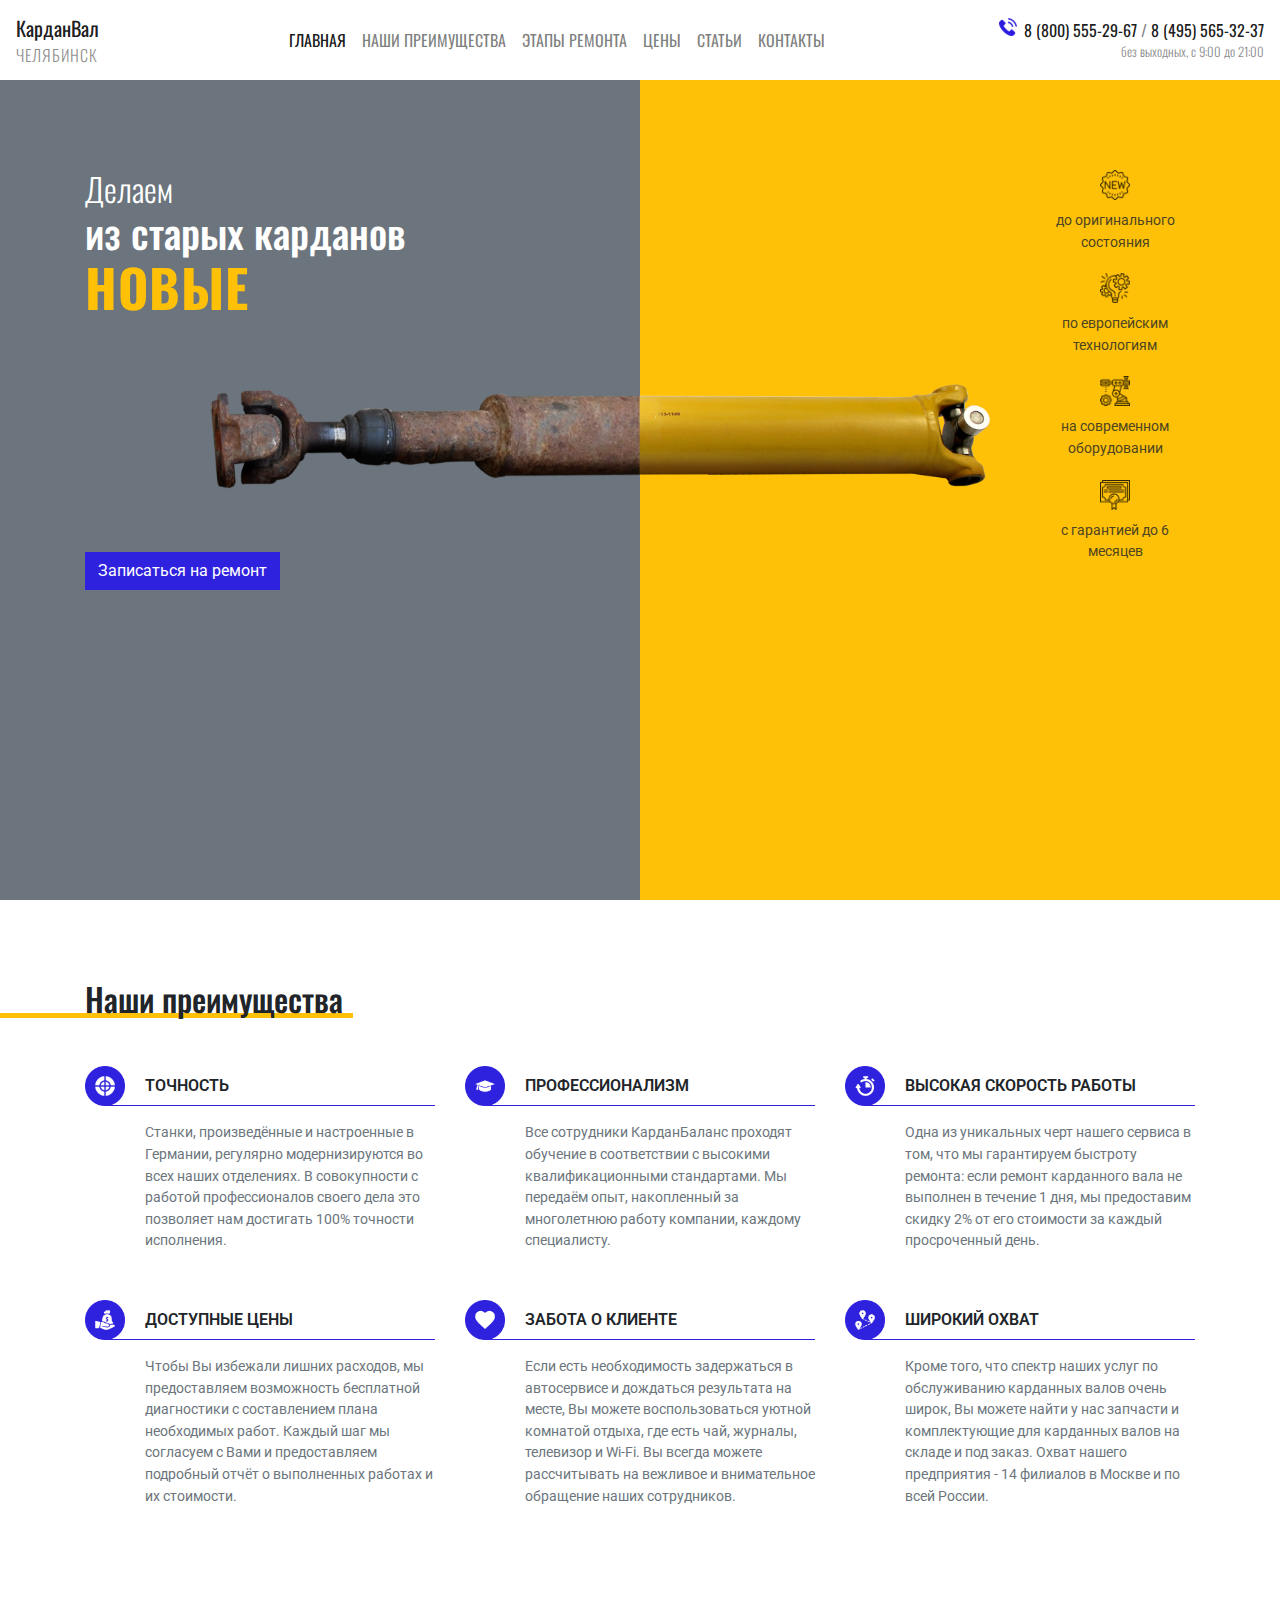
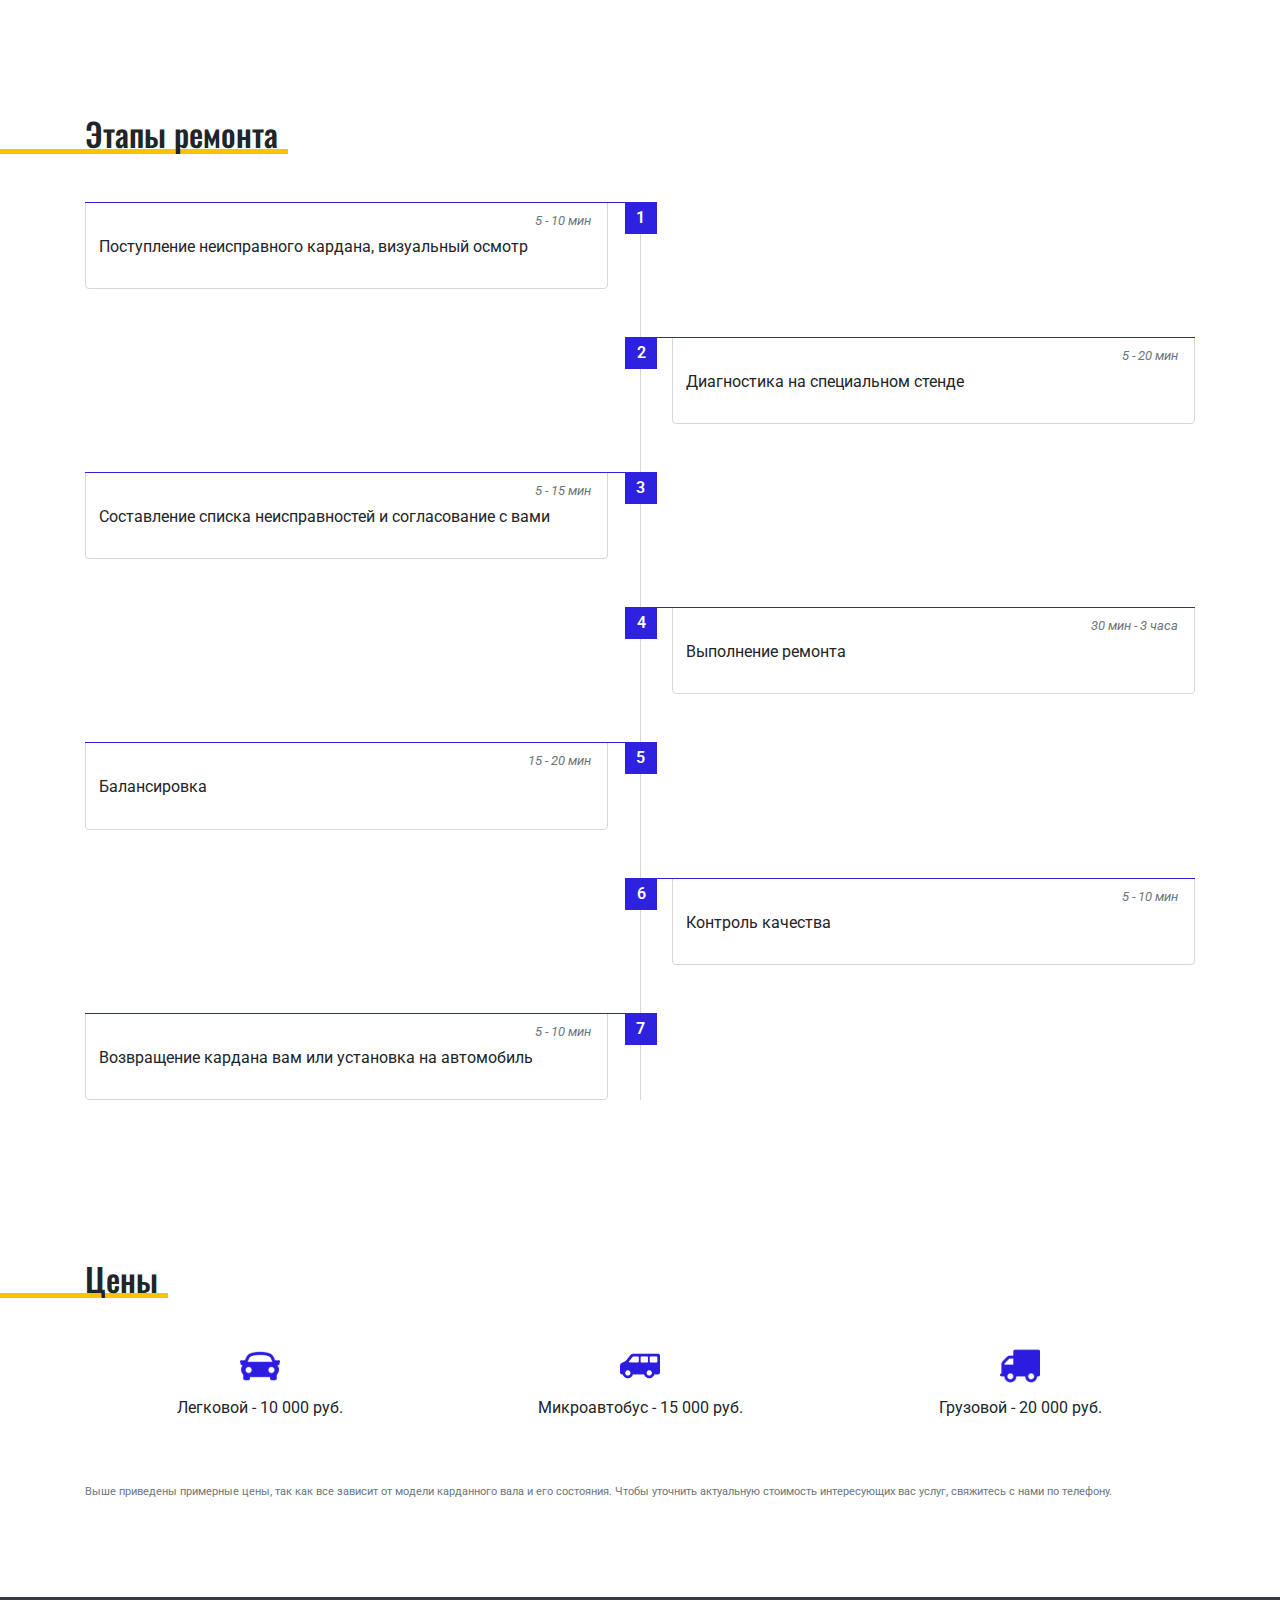
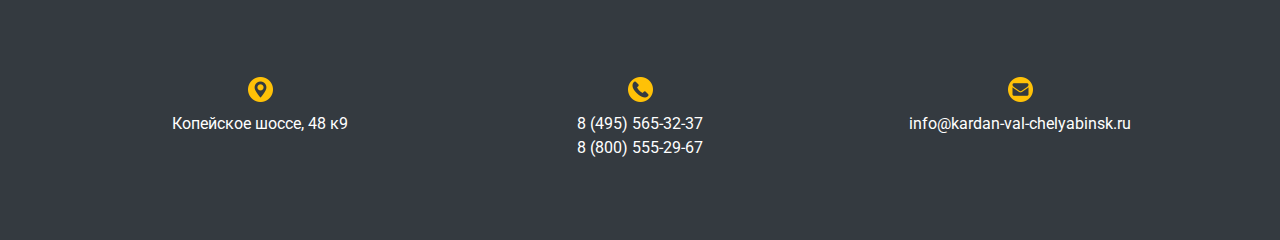
==== posts.html @ aaaf209e "order modal" ====
<!doctype html>
<html lang="ru">
	<head>
		<!-- Required meta tags -->
		<meta charset="utf-8">
		<meta name="viewport" content="width=device-width, initial-scale=1, shrink-to-fit=no">

		<!-- Bootstrap CSS -->
		<link rel="stylesheet" href="https://stackpath.bootstrapcdn.com/bootstrap/4.3.1/css/bootstrap.min.css" integrity="sha384-ggOyR0iXCbMQv3Xipma34MD+dH/1fQ784/j6cY/iJTQUOhcWr7x9JvoRxT2MZw1T" crossorigin="anonymous">
		
		<!-- Custom CSS -->
		<link rel="stylesheet" href="css/style.css">
		
		<!-- Fonts -->
		<link href="https://fonts.googleapis.com/css?family=Oswald:300,700|Roboto&display=swap" rel="stylesheet">

		<title>КарданВалЛипецк</title>
	</head>
	<body>
		
		<div class="modal fade orderModal" id="orderModal" tabindex="-1" role="dialog">
			<div class="modal-dialog" role="document">
				<div class="modal-content">				
					<div class="modal-body">
						<button type="button" class="close" data-dismiss="modal" aria-label="Close">
						<span aria-hidden="true">&times;</span>
						</button>
						<form>
							<div class="form-group">
								<label for="name">Ваше имя</label>
								<input type="text" id="name" class="form-control" required>
							</div>
							<div class="form-group">
								<label for="phone">Ваш телефон</label>
								<input type="tel" id="phone" class="form-control" required>
							</div>
							<button type="submit" class="btn btn-primary">Отправить</button>
						</form>
					</div>					
				</div>
			</div>
		</div>
	
		<header>
			<nav class="navbar navbar-expand-lg navbar-light">
				<a class="navbar-brand" href="#">КарданВал<small>Челябинск</small></a>
				
				<button class="navbar-toggler" type="button" data-toggle="collapse" data-target="#navbarSupportedContent" aria-controls="navbarSupportedContent" aria-expanded="false" aria-label="Toggle navigation">
					<span class="navbar-toggler-icon"></span>
				</button>
				
				<div class="collapse navbar-collapse" id="navbarSupportedContent">
					<ul class="navbar-nav mx-auto">
						<li class="nav-item active">
							<a class="nav-link" href="index.html">Главная</a>
						</li>
						<li class="nav-item">
							<a class="nav-link" href="#benefits">Наши преимущества</a>
						</li>
						<li class="nav-item">
							<a class="nav-link" href="#stages">Этапы ремонта</a>
						</li>
						<li class="nav-item">
							<a class="nav-link" href="#price">Цены</a>
						</li>
						<li class="nav-item">
							<a class="nav-link" href="posts.html">Статьи</a>
						</li>
						<li class="nav-item">
							<a class="nav-link" href="#contacts">Контакты</a>
						</li>
					</ul>
					<span class="navbar-text text-center text-lg-right order-lg-2">
						<a href="tel:88005552967">8 (800) 555-29-67</a>
							<span>/</span>
						<a href="tel:84955653237">8 (495) 565-32-37</a>
						<br>
						<small>без выходных, с 9:00 до 21:00</small>
					</span>
				</div>						
			</nav>
			<div class="container">
				<div class="row main-screen-content">
					<div class="col-sm-6 text-center text-sm-left">
						<h1><small>Делаем</small> из старых карданов <span>новые</span></h1>
						<button class="btn" data-toggle="modal" data-target="#orderModal">Записаться на ремонт</button>
					</div>
					<div class="col-sm-6 col-md-3 offset-md-3 col-lg-2 offset-lg-4 text-center header-benefits-wrapper">
						<div class="row">
							<div class="col-6 col-md-12">
								<div class="header-benefit header-benefit-1">
									до оригинального состояния
								</div>
							</div>
							<div class="col-6 col-md-12">
								<div class="header-benefit header-benefit-2">
									по европейским технологиям
								</div>
							</div>
							<div class="col-6 col-md-12">
								<div class="header-benefit header-benefit-3">
									на современном оборудовании
								</div>
							</div>
							<div class="col-6 col-md-12">
								<div class="header-benefit header-benefit-4">
									с гарантией до 6 месяцев
								</div>
							</div>
						</div>						
					</div>
				</div>
			</div>			
		</header>
		
		<section class="benefits" id="benefits">
			<div class="container">
				<div class="row">
					<div class="col">
						<h2 class="section-heading">Наши преимущества</h2>
					</div>
				</div>
				<div class="row">
					<div class="col-md-6 col-lg-4">
						<div class="benefits-item benefits-item-1">
							<p class="benefits-item-heading">Точность</p>
							<p class="benefits-item-description">Станки, произведённые и настроенные в Германии, регулярно модернизируются во всех наших отделениях. В совокупности с работой профессионалов своего дела это позволяет нам достигать 100% точности исполнения.</p>
					</div>
					</div>
					<div class="col-md-6 col-lg-4">
						<div class="benefits-item benefits-item-2">
							<p class="benefits-item-heading">Профессионализм</p>
							<p class="benefits-item-description">Все сотрудники КарданБаланс проходят обучение в соответствии с высокими квалификационными стандартами. Мы передаём опыт, накопленный за многолетнюю работу компании, каждому специалисту.</p>
						</div>
					</div>
					<div class="col-md-6 col-lg-4">
						<div class="benefits-item benefits-item-3">
							<p class="benefits-item-heading">Высокая скорость работы</p>
							<p class="benefits-item-description">Одна из уникальных черт нашего сервиса в том, что мы гарантируем быстроту ремонта: если ремонт карданного вала не выполнен в течение 1 дня, мы предоставим скидку 2% от его стоимости за каждый просроченный день.</p>
						</div>
					</div>
					<div class="col-md-6 col-lg-4">
						<div class="benefits-item benefits-item-4">
							<p class="benefits-item-heading">Доступные цены</p>
							<p class="benefits-item-description">Чтобы Вы избежали лишних расходов, мы предоставляем возможность бесплатной диагностики с составлением плана необходимых работ. Каждый шаг мы согласуем с Вами и предоставляем подробный отчёт о выполненных работах и их стоимости.</p>
						</div>
					</div>
					<div class="col-md-6 col-lg-4">
						<div class="benefits-item benefits-item-5">
							<p class="benefits-item-heading">Забота о клиенте</p>
							<p class="benefits-item-description">Если есть необходимость задержаться в автосервисе и дождаться результата на месте, Вы можете воспользоваться уютной комнатой отдыха, где есть чай, журналы, телевизор и Wi-Fi. Вы всегда можете рассчитывать на вежливое и внимательное обращение наших сотрудников.</p>
						</div>
					</div>
					<div class="col-md-6 col-lg-4">
						<div class="benefits-item benefits-item-6">
							<p class="benefits-item-heading">Широкий охват</p>
							<p class="benefits-item-description">Кроме того, что спектр наших услуг по обслуживанию карданных валов очень широк, Вы можете найти у нас запчасти и комплектующие для карданных валов на складе и под заказ. Охват нашего предприятия - 14 филиалов в Москве и по всей России.</p>
						</div>
					</div>
				</div>
			</div>
		</section>
		
		<section class="stages" id="stages">
			<div class="container">
				<div class="row">
					<div class="col">
						<h2 class="section-heading">Этапы ремонта</h2>
					</div>
				</div>
				<div class="row timeline">
						<div class="col-sm-6 stages-item-wrapper">
							<div class="stages-item">
								<p>Поступление неисправного кардана, визуальный осмотр</p>
								<span class="duration">5 - 10 мин</span>
							</div>
						</div>
						<div class="col-sm-6 stages-item-wrapper">
							<div class="stages-item">
								<p>Диагностика на специальном стенде</p>
								<span class="duration">5 - 20 мин</span>
							</div>
						</div>
						<div class="col-sm-6 stages-item-wrapper">
							<div class="stages-item">
								<p>Составление списка неисправностей и согласование с вами</p>
								<span class="duration">5 - 15 мин</span>
							</div>
						</div>
						<div class="col-sm-6 stages-item-wrapper">
							<div class="stages-item">
								<p>Выполнение ремонта</p>
								<span class="duration">30 мин - 3 часа</span>
							</div>
							</div>
						<div class="col-sm-6 stages-item-wrapper">
							<div class="stages-item">
								<p>Балансировка</p>
								<span class="duration">15 - 20 мин</span>
							</div>
						</div>
						<div class="col-sm-6 stages-item-wrapper">
							<div class="stages-item">
								<p>Контроль качества</p>
								<span class="duration">5 - 10 мин</span>
							</div>
						</div>
						<div class="col-sm-6 stages-item-wrapper">
							<div class="stages-item">
								<p>Возвращение кардана вам или установка на автомобиль</p>
								<span class="duration">5 - 10 мин</span>
							</div>
						</div>
					</div>
			</div>
		</section>
		
		<section class="price" id="price">
			<div class="container">
				<div class="row">
					<div class="col">
						<h2 class="section-heading">Цены</h2>
					</div>
				</div>
				<div class="row text-md-center">
					<div class="col-12 col-md-4">
						<div class="price-item price-item-1">
							Легковой - 10 000 руб.
						</div>
					</div>
					<div class="col-12 col-md-4">
						<div class="price-item price-item-2">
							Микроавтобус - 15 000 руб.
						</div>
					</div>
					<div class="col-12 col-md-4">
						<div class="price-item price-item-3">
							Грузовой - 20 000 руб.
						</div>
					</div>
				</div>
				<div class="row">
					<div class="col">
						<p class="price-clarification">Выше приведены примерные цены, так как все зависит от модели карданного вала и его состояния. Чтобы уточнить актуальную стоимость интересующих вас услуг, свяжитесь с нами по телефону.</p>
					</div>
				</div>
			</div>
		</section>
		
		<footer id="contacts">
			<div class="container">
				<div class="row text-center">
					<div class="col-md-4">
						<div class="footer-item adress">
							<p>Копейское шоссе, 48 к9</p>
						</div>
					</div>
					<div class="col-md-4">
						<div class="footer-item tel">
							<p><a href="tel:84955653237">8 (495) 565-32-37</a></p> 
							<p><a href="tel:88005552967">8 (800) 555-29-67</a></p>
						</div>
					</div>
					<div class="col-md-4">
						<div class="footer-item mail">
							<p><a href="mailto:info@kardan-val-chelyabinsk.ru">info@kardan-val-chelyabinsk.ru</a></p>
						</div>
						
					</div>
				</div>
			</div>
		</footer>

		<!-- Optional JavaScript -->
		<!-- jQuery first, then Popper.js, then Bootstrap JS -->
		<script src="https://code.jquery.com/jquery-3.3.1.slim.min.js" integrity="sha384-q8i/X+965DzO0rT7abK41JStQIAqVgRVzpbzo5smXKp4YfRvH+8abtTE1Pi6jizo" crossorigin="anonymous"></script>
		<script src="https://cdnjs.cloudflare.com/ajax/libs/popper.js/1.14.7/umd/popper.min.js" integrity="sha384-UO2eT0CpHqdSJQ6hJty5KVphtPhzWj9WO1clHTMGa3JDZwrnQq4sF86dIHNDz0W1" crossorigin="anonymous"></script>
		<script src="https://stackpath.bootstrapcdn.com/bootstrap/4.3.1/js/bootstrap.min.js" integrity="sha384-JjSmVgyd0p3pXB1rRibZUAYoIIy6OrQ6VrjIEaFf/nJGzIxFDsf4x0xIM+B07jRM" crossorigin="anonymous"></script>
	</body>
</html>
---- css/style.css ----
/* General */
:root {
	--blue: #2f22de;
	--blue-dark: #271cba;
}
body {
	font-family: 'Roboto', sans-serif;
	overflow-x: hidden;
}
h1, h2, h3, h4, h5, h6 {
	font-family: 'Oswald', sans-serif;
}
section, footer {
	padding-top: 5rem;
	padding-bottom: 5rem;
}
.section-heading {
	position: relative;
	display: inline-block;
	margin-bottom: 3rem;
}
.section-heading:after {
	position: absolute;
	content: "";
	display: block;
	width: 2000px;
	height: 5px;
	background-color: var(--yellow);
	bottom: 0;
	right: -10px;
	z-index: -1;
}
/* End General */

/* Order Modal */
.order-modal .btn {
	background-color: var(--blue);
	color: #fff;
	border-radius: 0;
}
.order-modal .btn:hover,
.order-modal .btn:active {
	background-color: var(--blue-dark);
	color: #fff;
}
/* End Order Modal */

/* Navbar */
.navbar {
	background-color: rgba(255,255,255,0.2);
	background-color: rgba(255,255,255);
/*	background-color: transparent;*/
	font-family: 'Oswald', sans-serif;
}
.navbar .navbar-brand {
/*	color: #fff;*/
}
.navbar .navbar-brand small {
	display: block;
	text-transform: uppercase;
	opacity: 0.5;
	letter-spacing: 1px;
}
.navbar .nav-link {
	text-transform: uppercase; 
}
.navbar .navbar-text {
	background-image: url(../img/phone.png);
	background-repeat: no-repeat;
	background-size: 18px;
	background-position: top 0.5rem left;
	padding-left: 25px;
}
/* End Navbar */

/* Header */
header {
	background:
		url(../img/cardan.png),
		linear-gradient(to right, var(--gray) 50%, var(--yellow) 50%);
	background-position: center top 30vh, top;
	background-repeat: no-repeat;
	background-size: 70%, 100%;
	min-height: 100vh;
}
header .main-screen-content {
	margin-top: 10vh;
}
header h1 {
	color: #fff;
}
header small {
	display: block;
	font-weight: 300;
}
header h1 span {
	display: block;
	text-transform: uppercase;
	letter-spacing: 1px;
	font-weight: 700;
	font-size: 130%;
	color: var(--yellow);
}
header .btn {
	background-color: var(--blue);
	color: #fff;
	margin-top: 25vh;
	border-radius: 0;
}
header .btn:hover {
	background-color: var(--blue-dark);
	color: #fff;
}
header .header-benefit {
	padding-top: 40px;
	padding-bottom: 20px;
	background-position: top center;
	background-repeat: no-repeat;
	background-size: 30px;
	opacity: 0.8;
	font-size: 0.9rem;
}
header .header-benefit-1 {
	background-image: url(../img/new.png);
}
header .header-benefit-2 {
	background-image: url(../img/technology.png);
}
header .header-benefit-3 {
	background-image: url(../img/machine.png);
}
header .header-benefit-4 {
	background-image: url(../img/guarantee.png);
}
/* End Header */

/* Media Header */
@media (min-width: 992px) and (max-width: 1199px) {
	header {
		background-position: center top 35vh, top;
	}
}
@media (min-width: 768px) and (max-width: 991px) {
	header {
		background-position: center top 45vh, top;
		background-size: 55%, 100%;
	}	
}
@media (min-width: 768px) and (max-width: 991px) and (max-height: 530px) {
	header {
		background-position: center top 50vh, top;
	}
	header .btn {
		margin-top: 20vh;
	}
	header .header-benefit {
		font-size: 0.8rem;
		background-size: 20px;
		padding-top: 25px;
		padding-bottom: 10px;
	}
}
@media (min-width: 768px) and (max-width: 991px) and (max-height: 430px) {
	header {
		background-position: center top 55vh, top;
	}
}
@media (min-width: 576px) and (max-width: 767px) {
	header {
		background-position: center top 270px, top;
	}
	header .main-screen-content {
		margin-top: 5vh;
	}
	header .btn {
		margin-top: 15vh;
	}
	header .header-benefit {
		padding-top: 35px;
		padding-bottom: 15px;
		background-size: 30px;
		font-size: 0.8rem;
	}
}
@media (min-width: 576px) and (max-width: 767px) and (max-height: 640px) {
	header {
		background-position: center top 45vh, top;
	}
}
@media (min-width: 576px) and (max-width: 767px) and (max-height: 550px) {
	header {
		background-position: center top 50vh, top;
	}
}
@media (min-width: 576px) and (max-width: 767px) and (max-height: 490px) {
	header {
		background-position: center top 55vh, top;
	}
}
@media (min-width: 576px) and (max-width: 767px) and (max-height: 440px) {
	header {
		background-position: center top 55vh, top;
		background-size: 60%, 100%;
	}
}
@media (min-width: 576px) and (max-width: 767px) and (max-height: 400px) {
	header {
		background-position: center top 55vh, top;
		background-size: 55%, 100%;
	}
	header h1 {
		font-size: 2rem;
	}
	header .header-benefit {
		font-size: 0.7rem;
	}
}
@media (min-width: 576px) and (max-width: 767px) and (max-height: 370px) {
	header {
		background-position: center top 55vh, top;
		background-size: 50%, 100%;
	}
	header .main-screen-content {
		margin-top: 0;
	}
	header .btn {
		font-size: 0.8rem;
	}
}
@media (min-width: 576px) and (max-width: 767px) and (max-height: 350px) {
	header {
		background-position: center top 60vh, top;
		background-size: 40%, 100%;
	}
	header .btn {
		margin-top: 10vh;
	}
}
@media (min-width: 576px) and (max-width: 767px) and (max-height: 320px) {
	header {
		background-position: center top 50vh, top;
	}
	header .header-benefits-wrapper .col-6:nth-child(3),
	header .header-benefits-wrapper .col-6:nth-child(4) {
		margin-left: 50%;
	}
	header .header-benefit {
		padding-top: 30px;
		padding-bottom: 10px;
		background-size: 25px;
	}
	header .btn {
		margin-top: 0;
	}
}
@media (max-width: 575px) {
	header {
		background-position: center top 210px, top;
	}
	header .main-screen-content {
		margin-top: 0;
	}
	header h1,
	header h1 span {
		color: #212529;
	}
	header .btn {
		margin-top: 10vh;
		margin-bottom: 10vh;
	}
	header .header-benefit {
		opacity: 1;
		background-size: 30px;
	}
}
@media (max-width: 350px) {
	header {
		background-position: center top 270px, top;
	}
}
/* End Media Header */

/* Benefits */
.benefits-item {
	background-repeat: no-repeat;
	background-position: top left;
	background-size: 40px;
	padding-left: 60px;
	margin-bottom: 3rem;
}
.benefits-item-1 {
	background-image: url(../img/benefits-1.png);
}
.benefits-item-2 {
	background-image: url(../img/benefits-2.png);
}
.benefits-item-3 {
	background-image: url(../img/benefits-3.png);
}
.benefits-item-4 {
	background-image: url(../img/benefits-4.png);
}
.benefits-item-5 {
	background-image: url(../img/benefits-5.png);
}
.benefits-item-6 {
	background-image: url(../img/benefits-6.png);
}
.benefits-item-heading {
	text-transform: uppercase;
	font-weight: 600;
	line-height: 40px;
	position: relative;
}
.benefits-item-heading:after {
position: absolute;
	content: "";
	display: block;
	height: 1px;
	width: calc(100% + 40px);
	background-color: var(--blue);
	bottom: 0;
	left: -40px;
}
.benefits-item-description {
	font-size: 0.9rem;
	color: var(--gray);
}
/* End Benefits */

/* Stages */
.stages .timeline {
	position: relative;
	counter-reset: myCounter;
}
.stages .timeline:before {
	content: "";
	position: absolute;
	display: block;
	width: 1px;
	height: 100%;
	background-color: #d6d7d7;
	top: 0;
	left: 2rem;
}
.stages .stages-item-wrapper {
	margin-bottom: 3rem;
	padding-left: 4rem;
}
.stages .stages-item-wrapper:last-child {
	margin-bottom: 0;
}
.stages .stages-item {
	position: relative;
	border: 1px solid #d6d7d7;
	padding: .825rem;
	padding-top: 2rem;
	border-bottom-left-radius: 0.25rem;
	border-bottom-right-radius: 0.25rem;
}
.stages .stages-item:before {
	counter-increment: myCounter;
	content: counter(myCounter);
	position: absolute;
	display: block;
	width: 2rem;
	height: 2rem;
	background-color: var(--blue);
	color: #fff;
	font-weight: 600;
	left: -3rem;
	top: -1px;
	text-align: center;
	line-height: 2rem;
}
.stages .stages-item:after {
	content: "";
	position: absolute;
	display: block;
	width: calc(2rem + 100% + 1px);
	height: 2rem;
	border-top: 1px solid var(--blue);
	left: -2rem;
	top: -1px;
}
.stages .stages-item .duration {
	position: absolute;
	display: block;
	top: 0;
	right: 0;
	padding: 0.5rem 1rem;
	color: var(--secondary);
	font-style: italic;
	font-size: 0.8rem;
}
/* End Stages */

/* Media Stages (Mobile First) */
@media (min-width: 576px) {
	.stages .timeline:before {
		left: 50%;
	}
	.stages .stages-item-wrapper:nth-child(odd) {
		padding-right: 2rem;
		padding-left: 15px;
	}
	.stages .stages-item-wrapper:nth-child(even) {
		padding-left: 2rem;
		margin-left: 50%;
/*		margin-top: -2rem;*/
	}
	.stages .stages-item-wrapper:nth-child(2n+3) {
/*		margin-top: -2rem;*/
	}
	.stages .stages-item-wrapper:nth-child(odd) .stages-item:before {
		right: -3.1rem;
		left: unset;
	}
	.stages .stages-item-wrapper:nth-child(odd) .stages-item:after {
		left: unset;
		right: -2rem;
	}
}
/* End Media Stages (Mobile First) */

/* Price */
.price-item {
	background-repeat: no-repeat;
	background-size: 40px;
	background-position: top center;
	padding-top: 50px;
}
.price-item-1 {
	background-image: url(../img/car.png);
}
.price-item-2 {
	background-image: url(../img/minibus.png);
}
.price-item-3 {
	background-image: url(../img/truck.png);
}
.price-clarification {
	margin-top: 4rem;
	font-size: 0.7rem;
	color: var(--secondary);
}
/* End Price */

/* Media Price */
@media (max-width: 767px) {
	.price-item {
		background-position: center left;
		padding-top: 20px;
		padding-bottom: 20px;
		padding-left: 60px
	}
}
/* End Media Price */

/* Footer */
footer {
	background-color: var(--gray-dark);
	color: #fff;
}
footer .footer-item {
	padding-top: 35px;
	background-size: 25px;
	background-repeat: no-repeat;
	background-position: top center;
	position: relative;
}
footer a {
	color: #fff;
}
footer a:hover {
	color: var(--yellow);
}
footer p {
	margin: 0;
	padding: 0;
}
footer .adress {
	background-image: url(../img/address.png);
}
footer .tel {
	background-image: url(../img/tel.png);
}
footer .mail {
	background-image: url(../img/mail.png);
}
/* End Footer */

/* Media Footer */
@media (max-width: 767px) {
	footer .footer-item {
		margin-bottom: 3rem 
	}
}
/* End Media Footer */
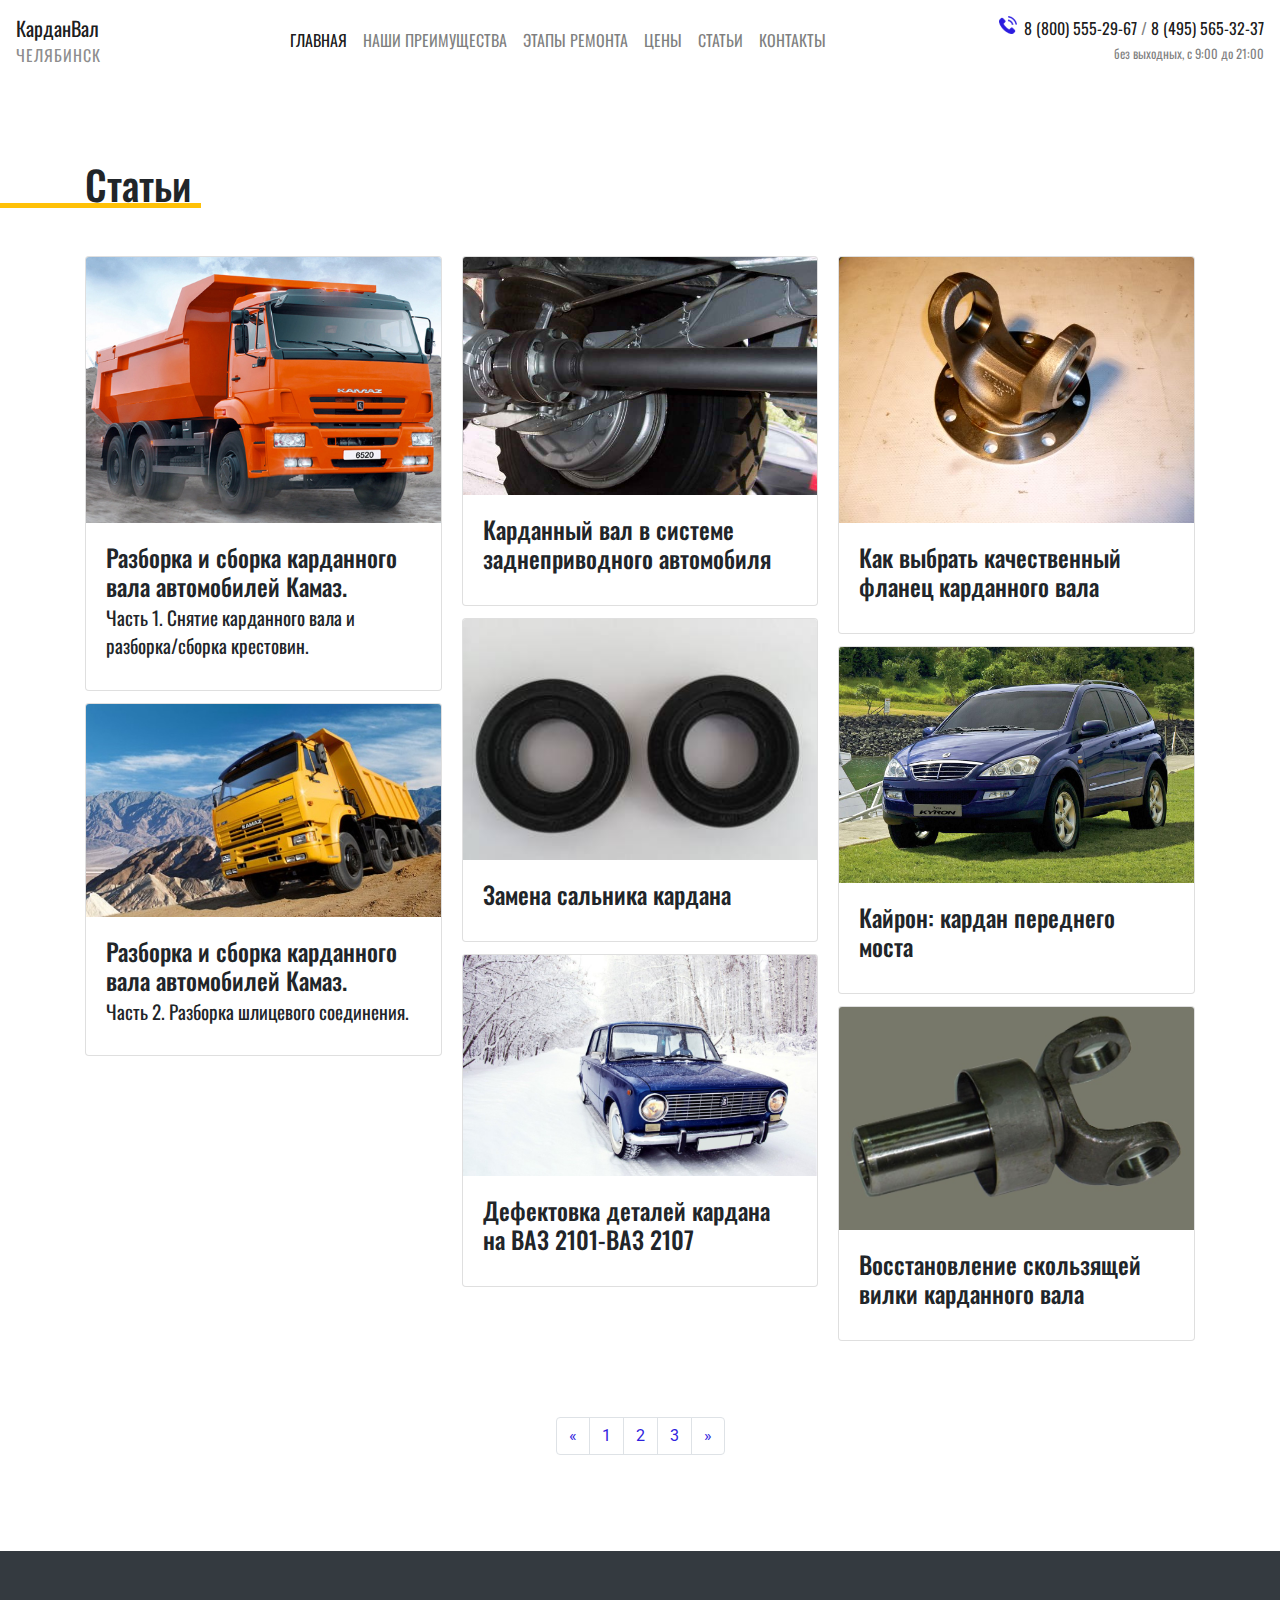
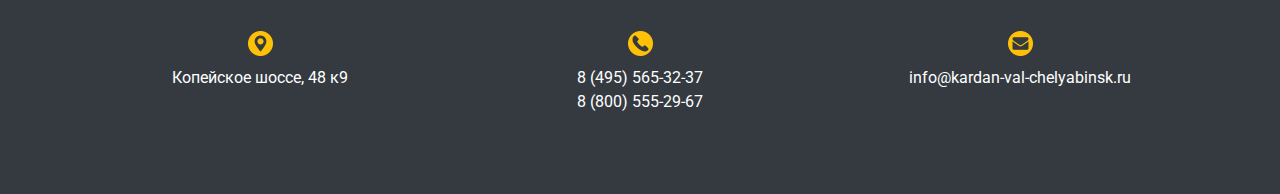
==== commit 917df006: "posts page" ====
--- a/posts.html
+++ b/posts.html
@@ -18,7 +18,7 @@
 	</head>
 	<body>
 		
-		<div class="modal fade orderModal" id="orderModal" tabindex="-1" role="dialog">
+		<div class="modal fade order-modal" id="orderModal" tabindex="-1" role="dialog">
 			<div class="modal-dialog" role="document">
 				<div class="modal-content">				
 					<div class="modal-body">
@@ -41,8 +41,7 @@
 			</div>
 		</div>
 	
-		<header>
-			<nav class="navbar navbar-expand-lg navbar-light">
+		<nav class="navbar navbar-expand-lg navbar-light">
 				<a class="navbar-brand" href="#">КарданВал<small>Челябинск</small></a>
 				
 				<button class="navbar-toggler" type="button" data-toggle="collapse" data-target="#navbarSupportedContent" aria-controls="navbarSupportedContent" aria-expanded="false" aria-label="Toggle navigation">
@@ -79,173 +78,97 @@
 					</span>
 				</div>						
 			</nav>
-			<div class="container">
-				<div class="row main-screen-content">
-					<div class="col-sm-6 text-center text-sm-left">
-						<h1><small>Делаем</small> из старых карданов <span>новые</span></h1>
-						<button class="btn" data-toggle="modal" data-target="#orderModal">Записаться на ремонт</button>
-					</div>
-					<div class="col-sm-6 col-md-3 offset-md-3 col-lg-2 offset-lg-4 text-center header-benefits-wrapper">
-						<div class="row">
-							<div class="col-6 col-md-12">
-								<div class="header-benefit header-benefit-1">
-									до оригинального состояния
-								</div>
-							</div>
-							<div class="col-6 col-md-12">
-								<div class="header-benefit header-benefit-2">
-									по европейским технологиям
-								</div>
-							</div>
-							<div class="col-6 col-md-12">
-								<div class="header-benefit header-benefit-3">
-									на современном оборудовании
-								</div>
-							</div>
-							<div class="col-6 col-md-12">
-								<div class="header-benefit header-benefit-4">
-									с гарантией до 6 месяцев
-								</div>
-							</div>
-						</div>						
-					</div>
-				</div>
-			</div>			
-		</header>
-		
-		<section class="benefits" id="benefits">
+					
+		<main class="posts-list">
 			<div class="container">
 				<div class="row">
 					<div class="col">
-						<h2 class="section-heading">Наши преимущества</h2>
-					</div>
-				</div>
-				<div class="row">
-					<div class="col-md-6 col-lg-4">
-						<div class="benefits-item benefits-item-1">
-							<p class="benefits-item-heading">Точность</p>
-							<p class="benefits-item-description">Станки, произведённые и настроенные в Германии, регулярно модернизируются во всех наших отделениях. В совокупности с работой профессионалов своего дела это позволяет нам достигать 100% точности исполнения.</p>
-					</div>
-					</div>
-					<div class="col-md-6 col-lg-4">
-						<div class="benefits-item benefits-item-2">
-							<p class="benefits-item-heading">Профессионализм</p>
-							<p class="benefits-item-description">Все сотрудники КарданБаланс проходят обучение в соответствии с высокими квалификационными стандартами. Мы передаём опыт, накопленный за многолетнюю работу компании, каждому специалисту.</p>
-						</div>
-					</div>
-					<div class="col-md-6 col-lg-4">
-						<div class="benefits-item benefits-item-3">
-							<p class="benefits-item-heading">Высокая скорость работы</p>
-							<p class="benefits-item-description">Одна из уникальных черт нашего сервиса в том, что мы гарантируем быстроту ремонта: если ремонт карданного вала не выполнен в течение 1 дня, мы предоставим скидку 2% от его стоимости за каждый просроченный день.</p>
-						</div>
-					</div>
-					<div class="col-md-6 col-lg-4">
-						<div class="benefits-item benefits-item-4">
-							<p class="benefits-item-heading">Доступные цены</p>
-							<p class="benefits-item-description">Чтобы Вы избежали лишних расходов, мы предоставляем возможность бесплатной диагностики с составлением плана необходимых работ. Каждый шаг мы согласуем с Вами и предоставляем подробный отчёт о выполненных работах и их стоимости.</p>
-						</div>
-					</div>
-					<div class="col-md-6 col-lg-4">
-						<div class="benefits-item benefits-item-5">
-							<p class="benefits-item-heading">Забота о клиенте</p>
-							<p class="benefits-item-description">Если есть необходимость задержаться в автосервисе и дождаться результата на месте, Вы можете воспользоваться уютной комнатой отдыха, где есть чай, журналы, телевизор и Wi-Fi. Вы всегда можете рассчитывать на вежливое и внимательное обращение наших сотрудников.</p>
-						</div>
-					</div>
-					<div class="col-md-6 col-lg-4">
-						<div class="benefits-item benefits-item-6">
-							<p class="benefits-item-heading">Широкий охват</p>
-							<p class="benefits-item-description">Кроме того, что спектр наших услуг по обслуживанию карданных валов очень широк, Вы можете найти у нас запчасти и комплектующие для карданных валов на складе и под заказ. Охват нашего предприятия - 14 филиалов в Москве и по всей России.</p>
-						</div>
-					</div>
-				</div>
-			</div>
-		</section>
-		
-		<section class="stages" id="stages">
-			<div class="container">
+						<h1 class="section-heading">Статьи</h1>
+					</div>
+				</div>
 				<div class="row">
 					<div class="col">
-						<h2 class="section-heading">Этапы ремонта</h2>
-					</div>
-				</div>
-				<div class="row timeline">
-						<div class="col-sm-6 stages-item-wrapper">
-							<div class="stages-item">
-								<p>Поступление неисправного кардана, визуальный осмотр</p>
-								<span class="duration">5 - 10 мин</span>
-							</div>
-						</div>
-						<div class="col-sm-6 stages-item-wrapper">
-							<div class="stages-item">
-								<p>Диагностика на специальном стенде</p>
-								<span class="duration">5 - 20 мин</span>
-							</div>
-						</div>
-						<div class="col-sm-6 stages-item-wrapper">
-							<div class="stages-item">
-								<p>Составление списка неисправностей и согласование с вами</p>
-								<span class="duration">5 - 15 мин</span>
-							</div>
-						</div>
-						<div class="col-sm-6 stages-item-wrapper">
-							<div class="stages-item">
-								<p>Выполнение ремонта</p>
-								<span class="duration">30 мин - 3 часа</span>
-							</div>
-							</div>
-						<div class="col-sm-6 stages-item-wrapper">
-							<div class="stages-item">
-								<p>Балансировка</p>
-								<span class="duration">15 - 20 мин</span>
-							</div>
-						</div>
-						<div class="col-sm-6 stages-item-wrapper">
-							<div class="stages-item">
-								<p>Контроль качества</p>
-								<span class="duration">5 - 10 мин</span>
-							</div>
-						</div>
-						<div class="col-sm-6 stages-item-wrapper">
-							<div class="stages-item">
-								<p>Возвращение кардана вам или установка на автомобиль</p>
-								<span class="duration">5 - 10 мин</span>
-							</div>
-						</div>
-					</div>
-			</div>
-		</section>
-		
-		<section class="price" id="price">
-			<div class="container">
+						<div class="card-columns">
+							<a href="post.html" class="card">
+								<img src="img/post1.jpg" class="card-img-top" alt="Камаз">
+								<div class="card-body">
+									<h2 class="card-title">Разборка и сборка карданного вала автомобилей Камаз.<br> <small>Часть 1. Снятие карданного вала и разборка/сборка крестовин.</small></h2>
+								</div>
+							</a>
+							<a href="post.html" class="card">
+								<img src="img/post2.jpg" class="card-img-top" alt="Камаз">
+								<div class="card-body">
+									<h2 class="card-title">Разборка и сборка карданного вала автомобилей Камаз.<br> <small>Часть 2. Разборка шлицевого соединения.</small></h2>
+								</div>
+							</a>
+							<a href="post.html" class="card">
+								<img src="img/post3.jpg" class="card-img-top" alt="Карданный вал">
+								<div class="card-body">
+									<h2 class="card-title">Карданный вал в системе заднеприводного автомобиля</h2>
+								</div>
+							</a>
+							<a href="post.html" class="card">
+								<img src="img/post4.jpg" class="card-img-top" alt="Сальник">
+								<div class="card-body">
+									<h2 class="card-title">Замена сальника кардана</h2>
+								</div>
+							</a>
+							<a href="post.html" class="card">
+								<img src="img/post5.jpg" class="card-img-top" alt="ВАЗ 2101-ВАЗ 2107">
+								<div class="card-body">
+									<h2 class="card-title">Дефектовка деталей кардана на ВАЗ 2101-ВАЗ 2107</h2>
+								</div>
+							</a>
+							<a href="post.html" class="card">
+								<img src="img/post6.jpg" class="card-img-top" alt="Фланец карданного вала">
+								<div class="card-body">
+									<h2 class="card-title">Как выбрать качественный фланец карданного вала</h2>
+								</div>
+							</a>
+							<a href="post.html" class="card">
+								<img src="img/post7.jpg" class="card-img-top" alt="SsangYong Kyron">
+								<div class="card-body">
+									<h2 class="card-title">Кайрон: кардан переднего моста</h2>
+								</div>
+							</a>
+							<a href="post.html" class="card">
+								<img src="img/post8.jpg" class="card-img-top" alt="Скользящая вилка карданного вала">
+								<div class="card-body">
+									<h2 class="card-title">Восстановление скользящей вилки карданного вала</h2>
+								</div>
+							</a>
+						</div>
+					</div>
+				</div>
 				<div class="row">
 					<div class="col">
-						<h2 class="section-heading">Цены</h2>
-					</div>
-				</div>
-				<div class="row text-md-center">
-					<div class="col-12 col-md-4">
-						<div class="price-item price-item-1">
-							Легковой - 10 000 руб.
-						</div>
-					</div>
-					<div class="col-12 col-md-4">
-						<div class="price-item price-item-2">
-							Микроавтобус - 15 000 руб.
-						</div>
-					</div>
-					<div class="col-12 col-md-4">
-						<div class="price-item price-item-3">
-							Грузовой - 20 000 руб.
-						</div>
-					</div>
-				</div>
-				<div class="row">
-					<div class="col">
-						<p class="price-clarification">Выше приведены примерные цены, так как все зависит от модели карданного вала и его состояния. Чтобы уточнить актуальную стоимость интересующих вас услуг, свяжитесь с нами по телефону.</p>
+						<nav>
+							<ul class="pagination justify-content-center">
+								<li class="page-item">
+									<a class="page-link" href="#" aria-label="Previous">
+										<span aria-hidden="true">&laquo;</span>
+									</a>
+								</li>
+								<li class="page-item">
+									<a class="page-link" href="#">1</a>
+								</li>
+								<li class="page-item">
+									<a class="page-link" href="#">2</a>
+								</li>
+								<li class="page-item">
+									<a class="page-link" href="#">3</a>
+								</li>
+								<li class="page-item">
+									<a class="page-link" href="#" aria-label="Next">
+									<span aria-hidden="true">&raquo;</span>
+								</a>
+								</li>
+							</ul>
+						</nav>
 					</div>
 				</div>
 			</div>
-		</section>
+		</main>
 		
 		<footer id="contacts">
 			<div class="container">
--- a/css/style.css
+++ b/css/style.css
@@ -121,16 +121,16 @@
 	font-size: 0.9rem;
 }
 header .header-benefit-1 {
-	background-image: url(../img/new.png);
+	background-image: url(../img/header-new.png);
 }
 header .header-benefit-2 {
-	background-image: url(../img/technology.png);
+	background-image: url(../img/header-technology.png);
 }
 header .header-benefit-3 {
-	background-image: url(../img/machine.png);
+	background-image: url(../img/header-machine.png);
 }
 header .header-benefit-4 {
-	background-image: url(../img/guarantee.png);
+	background-image: url(../img/header-guarantee.png);
 }
 /* End Header */
 
@@ -431,13 +431,13 @@
 	padding-top: 50px;
 }
 .price-item-1 {
-	background-image: url(../img/car.png);
+	background-image: url(../img/price-car.png);
 }
 .price-item-2 {
-	background-image: url(../img/minibus.png);
+	background-image: url(../img/price-minibus.png);
 }
 .price-item-3 {
-	background-image: url(../img/truck.png);
+	background-image: url(../img/price-truck.png);
 }
 .price-clarification {
 	margin-top: 4rem;
@@ -480,13 +480,13 @@
 	padding: 0;
 }
 footer .adress {
-	background-image: url(../img/address.png);
+	background-image: url(../img/footer-address.png);
 }
 footer .tel {
-	background-image: url(../img/tel.png);
+	background-image: url(../img/footer-tel.png);
 }
 footer .mail {
-	background-image: url(../img/mail.png);
+	background-image: url(../img/footer-mail.png);
 }
 /* End Footer */
 
@@ -496,4 +496,49 @@
 		margin-bottom: 3rem 
 	}
 }
-/* End Media Footer */+/* End Media Footer */
+
+/* Posts List */
+.posts-list {
+	padding-top: 5rem;
+	padding-bottom: 5rem;
+}
+.posts-list .card {
+	text-decoration: none;
+}
+.posts-list .card h2 {
+	color: #212529;
+	font-size: 1.5rem;
+}
+.posts-list .card:hover h2 {
+	color: var(--blue);
+}
+.posts-list .pagination {
+	margin-top: 4rem;
+}
+.posts-list .pagination a {
+	color: var(--blue);
+}
+.posts-list .pagination a:hover {
+	color: #fff;
+	background-color: var(--blue);
+}
+/* End Posts List */
+
+/* Media Posts List */
+@media (min-width: 576px) {
+  .card-columns {
+    -webkit-column-count: 2;
+    -moz-column-count: 2;
+    column-count: 2;
+  }	
+}
+@media (min-width: 768px) {
+  .card-columns {
+    -webkit-column-count: 3;
+    -moz-column-count: 3;
+    column-count: 3;
+  }	
+}
+
+/* End Media Posts List */